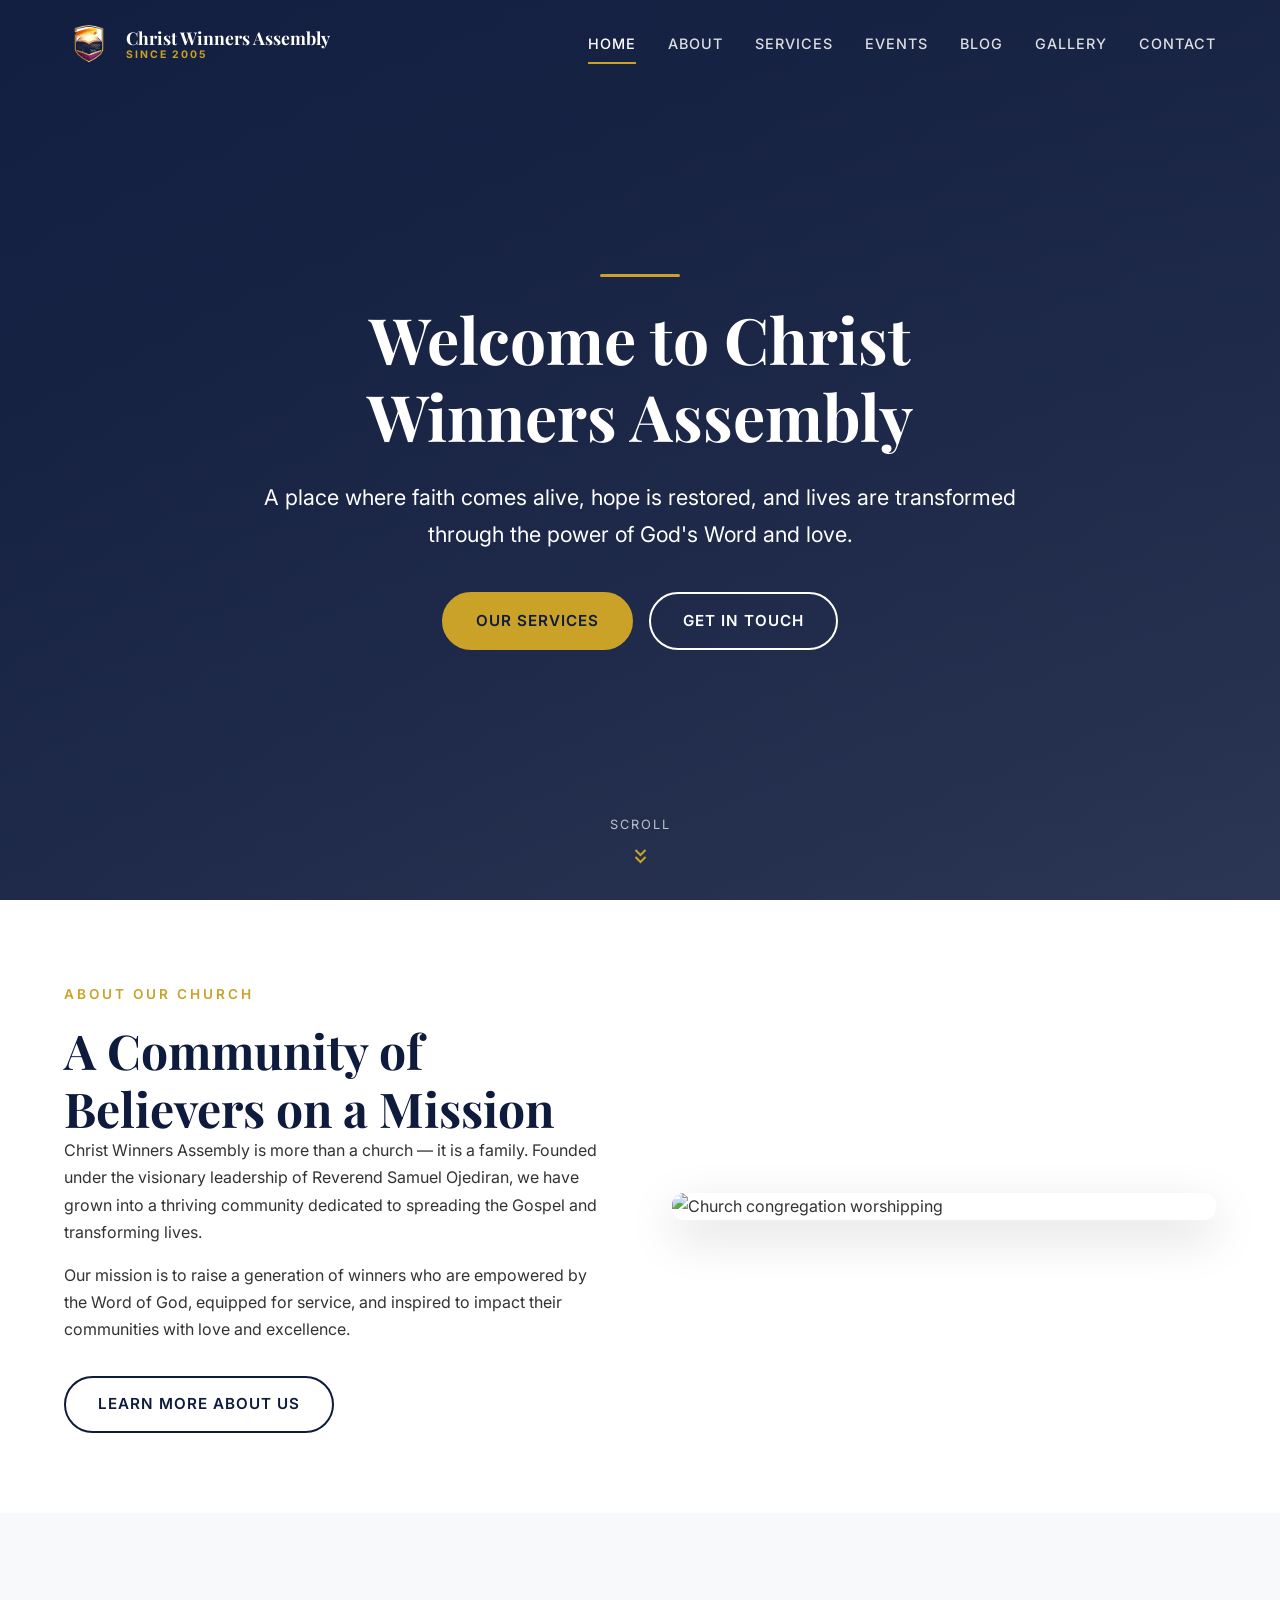
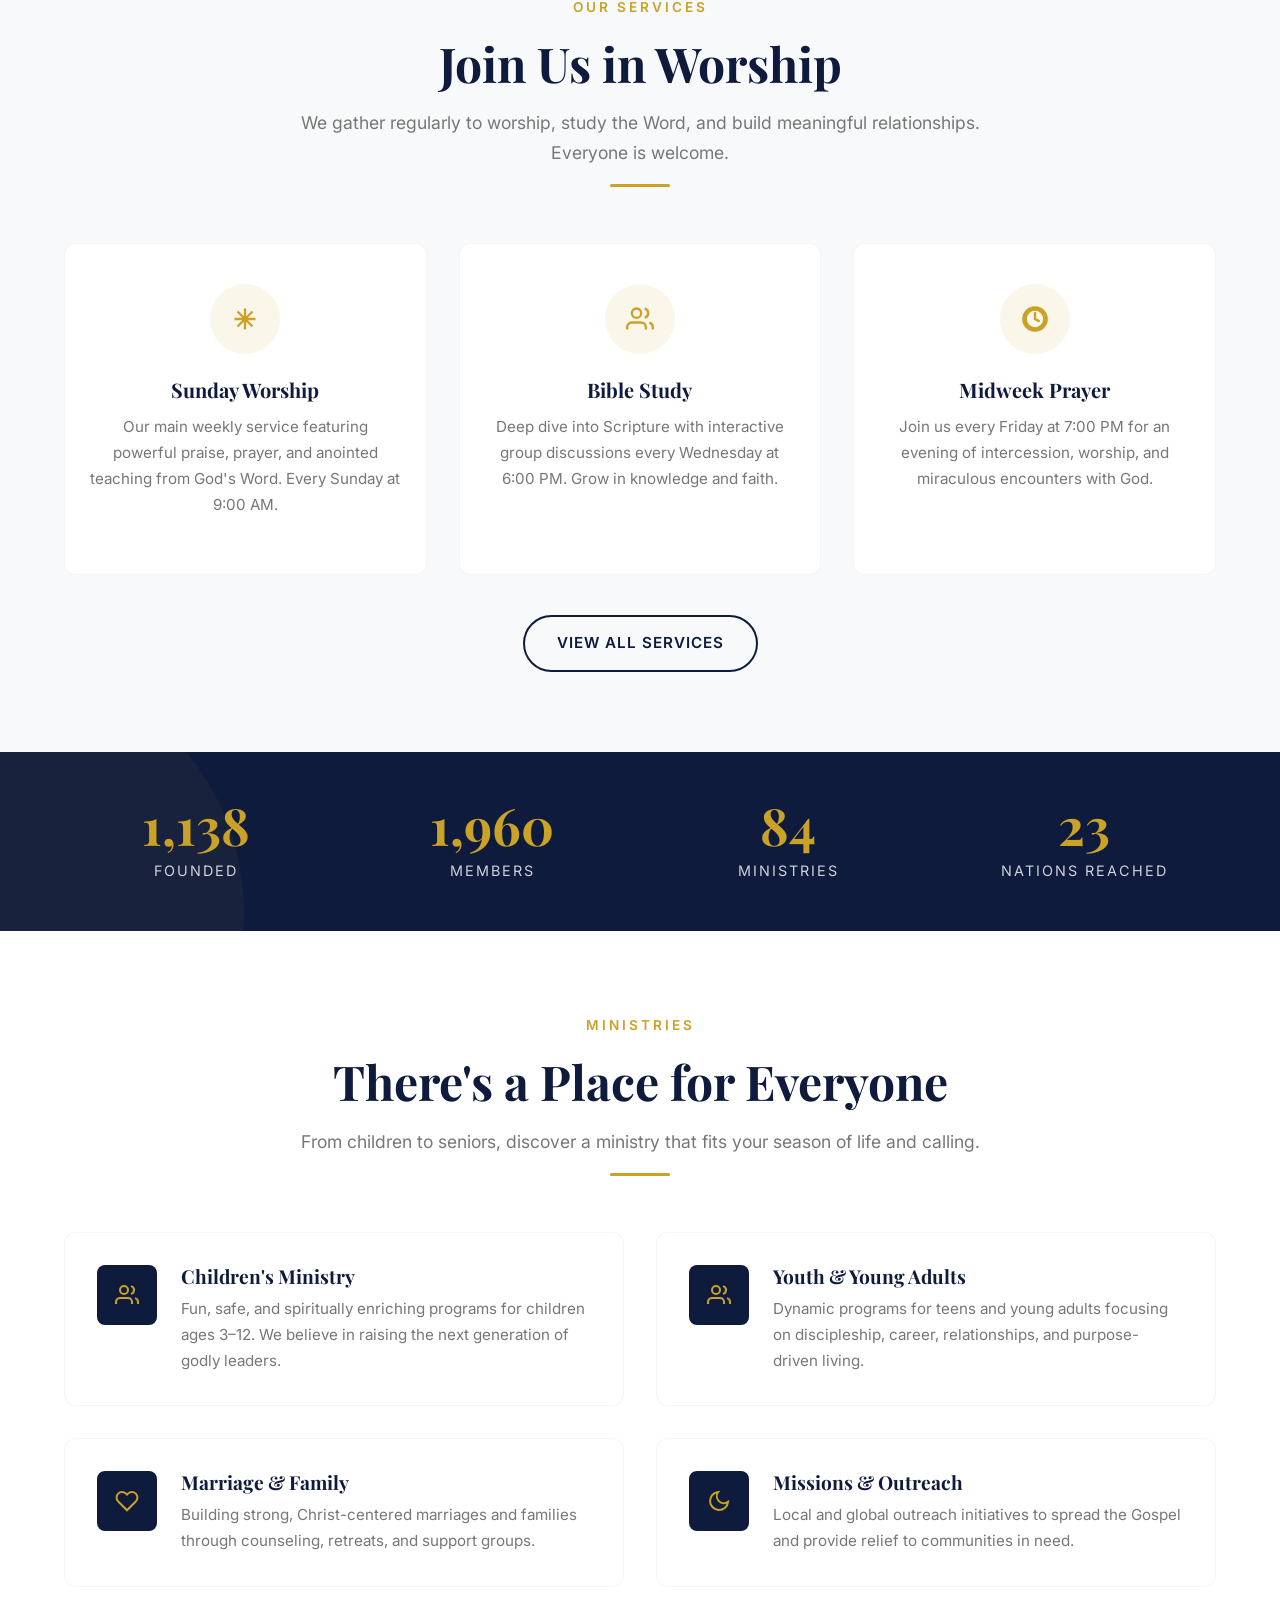
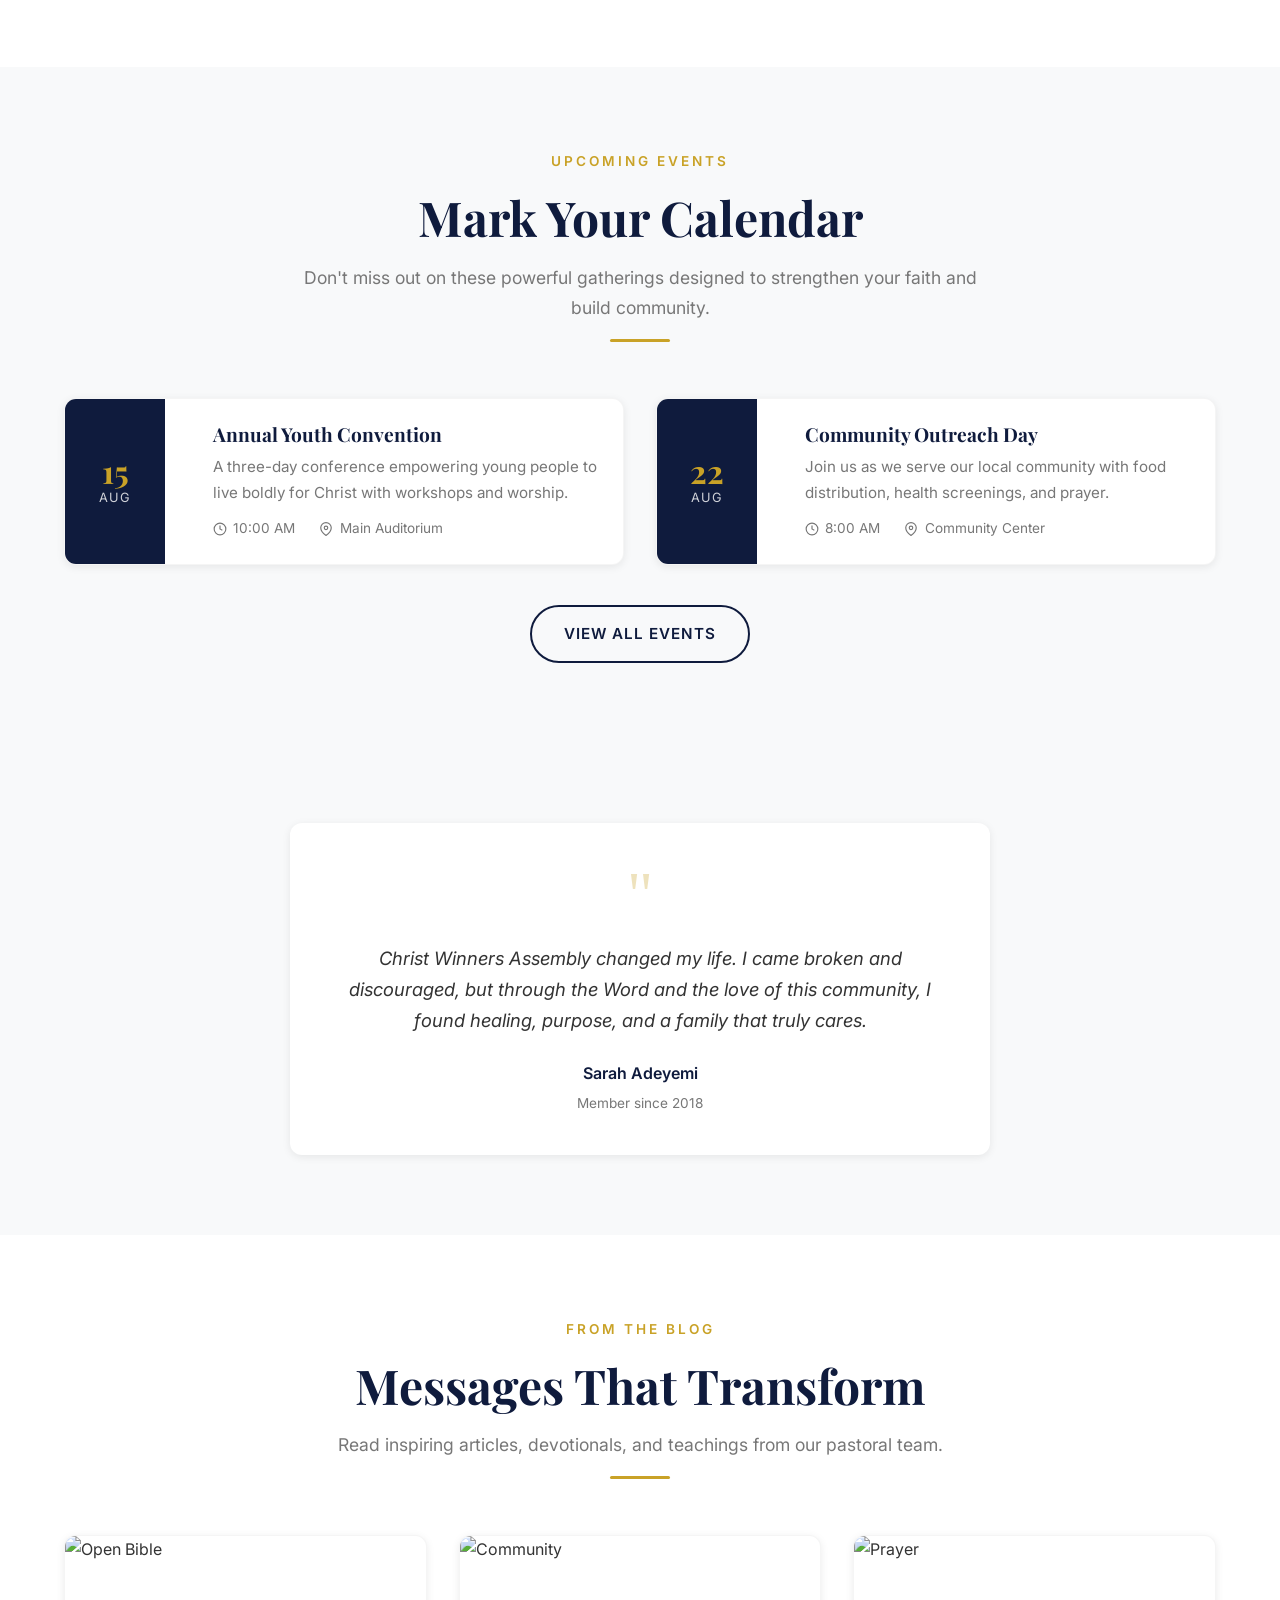
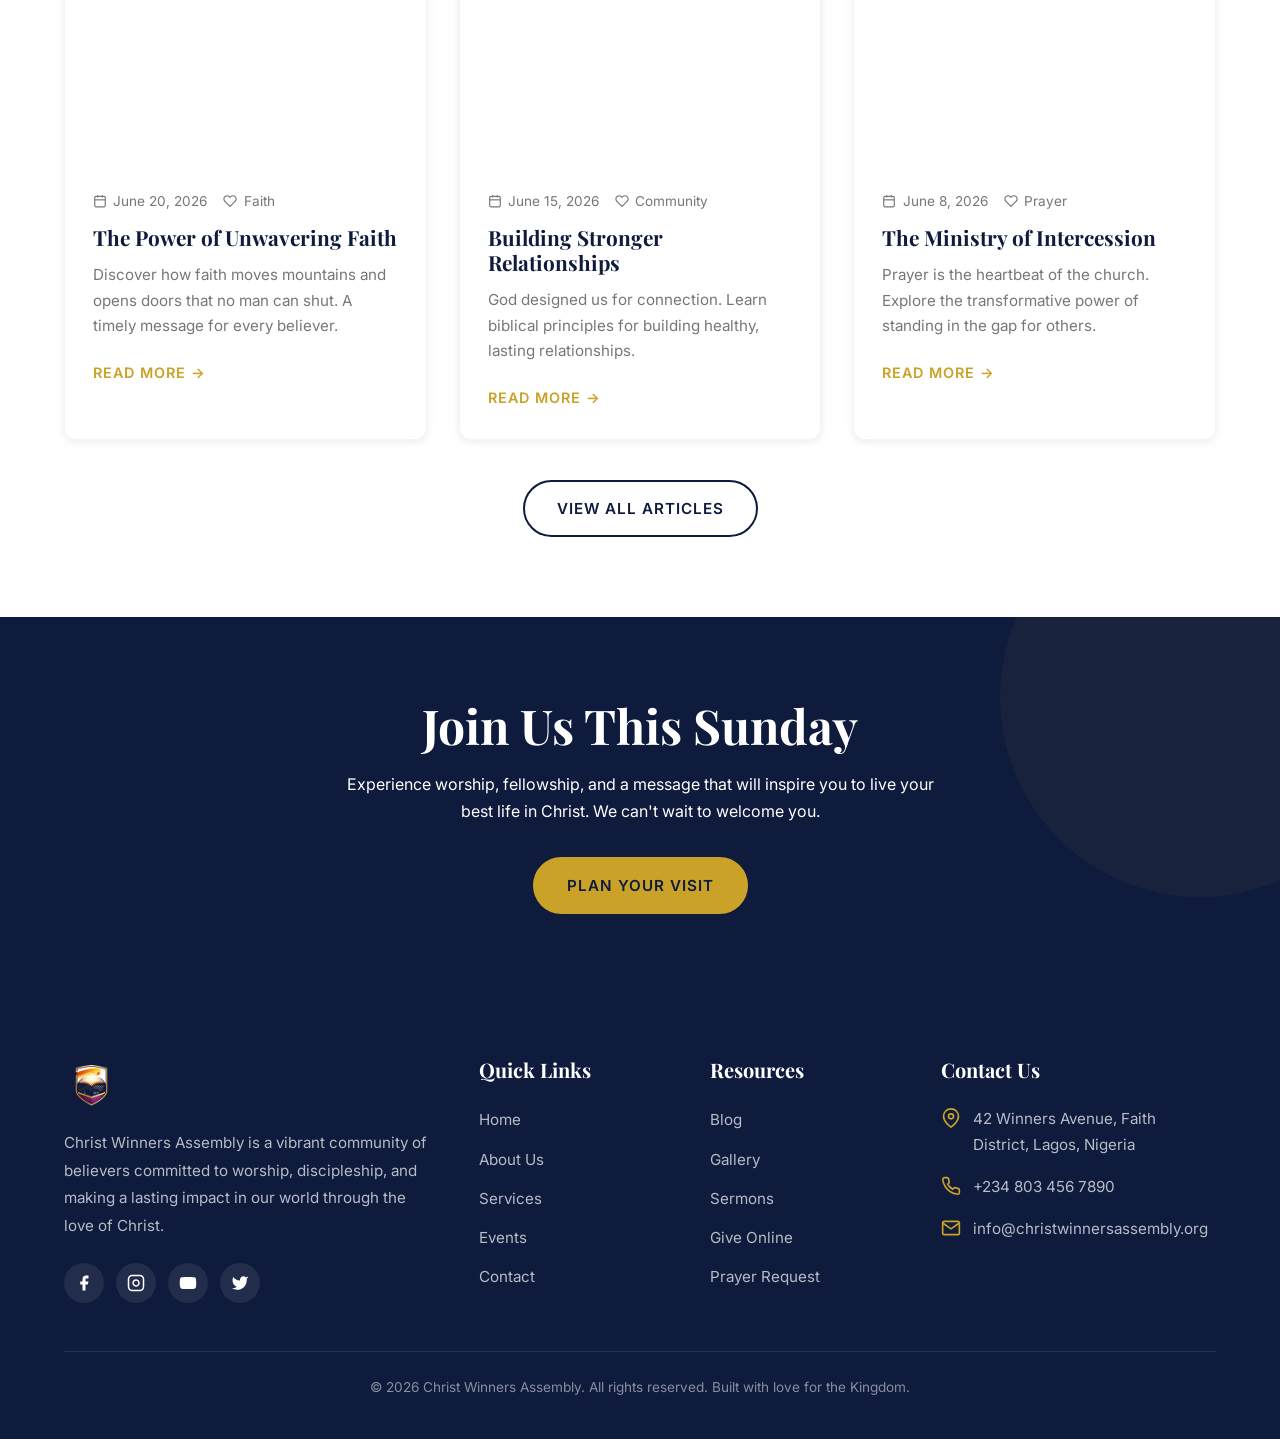
==== index.html @ c92de5cf "first commit" ====
<!DOCTYPE html>
<html lang="en">
<head>
  <meta charset="UTF-8">
  <meta name="viewport" content="width=device-width, initial-scale=1.0">
  <title>Christ Winners Assembly | A Place of Worship, Love & Transformation</title>
  <meta name="description" content="Welcome to Christ Winners Assembly - A vibrant community of believers dedicated to worship, discipleship, and making a positive impact in our world.">
  <link rel="stylesheet" href="css/main.css">
  <link rel="icon" href="assets/assembly_logo.png" type="image/png">
</head>
<body>

  <!-- Header -->
  <header class="header">
    <div class="container header-inner">
      <a href="index.html" class="logo">
        <img src="assets/assembly_logo.png" alt="Christ Winners Assembly Logo">
        <div class="logo-text">Christ Winners Assembly <span>Since 2005</span></div>
      </a>
      <nav class="nav-desktop">
        <a href="index.html" class="active">Home</a>
        <a href="about.html">About</a>
        <a href="services.html">Services</a>
        <a href="events.html">Events</a>
        <a href="blog.html">Blog</a>
        <a href="gallery.html">Gallery</a>
        <a href="contact.html">Contact</a>
      </nav>
      <div class="mobile-toggle">
        <span></span><span></span><span></span>
      </div>
    </div>
  </header>
  <div class="nav-overlay"></div>
  <nav class="mobile-nav">
    <a href="index.html" class="active">Home</a>
    <a href="about.html">About</a>
    <a href="services.html">Services</a>
    <a href="events.html">Events</a>
    <a href="blog.html">Blog</a>
    <a href="gallery.html">Gallery</a>
    <a href="contact.html">Contact</a>
  </nav>

  <!-- Hero -->
  <section class="hero">
    <div class="hero-bg"></div>
    <div class="hero-overlay"></div>
    <div class="hero-content">
      <div class="hero-divider"></div>
      <h1>Welcome to Christ Winners Assembly</h1>
      <p>A place where faith comes alive, hope is restored, and lives are transformed through the power of God's Word and love.</p>
      <div class="hero-buttons">
        <a href="services.html" class="btn btn-primary">Our Services</a>
        <a href="contact.html" class="btn btn-outline">Get In Touch</a>
      </div>
    </div>
    <div class="scroll-indicator">
      <span>Scroll</span>
      <svg viewBox="0 0 24 24" fill="none" stroke="currentColor" stroke-width="2"><path d="M7 13l5 5 5-5M7 6l5 5 5-5"/></svg>
    </div>
  </section>

  <!-- Welcome -->
  <section class="section">
    <div class="container">
      <div class="grid-2" style="align-items: center; gap: 4rem;">
        <div class="reveal-left">
          <span class="section-label">About Our Church</span>
          <h2>A Community of Believers on a Mission</h2>
          <p>Christ Winners Assembly is more than a church — it is a family. Founded under the visionary leadership of Reverend Samuel Ojediran, we have grown into a thriving community dedicated to spreading the Gospel and transforming lives.</p>
          <p>Our mission is to raise a generation of winners who are empowered by the Word of God, equipped for service, and inspired to impact their communities with love and excellence.</p>
          <a href="about.html" class="btn btn-outline-dark" style="margin-top: 1rem;">Learn More About Us</a>
        </div>
        <div class="reveal-right">
          <img src="https://images.unsplash.com/photo-1507692049950-f22d6a6f1399?ixlib=rb-4.0.3&auto=format&fit=crop&w=800&q=80" alt="Church congregation worshipping" style="border-radius: var(--radius); box-shadow: var(--shadow-lg);">
        </div>
      </div>
    </div>
  </section>

  <!-- Services Overview -->
  <section class="section" style="background: var(--off-white);">
    <div class="container">
      <div class="section-header reveal">
        <span class="section-label">Our Services</span>
        <h2>Join Us in Worship</h2>
        <p>We gather regularly to worship, study the Word, and build meaningful relationships. Everyone is welcome.</p>
        <div class="section-divider"></div>
      </div>
      <div class="grid-3">
        <div class="feature-box reveal delay-1">
          <div class="feature-icon">
            <svg width="28" height="28" viewBox="0 0 24 24" fill="none" stroke="currentColor" stroke-width="2"><path d="M12 3v18M3 12h18M5.6 5.6l12.8 12.8M18.4 5.6L5.6 18.4"/></svg>
          </div>
          <h3>Sunday Worship</h3>
          <p>Our main weekly service featuring powerful praise, prayer, and anointed teaching from God's Word. Every Sunday at 9:00 AM.</p>
        </div>
        <div class="feature-box reveal delay-2">
          <div class="feature-icon">
            <svg width="28" height="28" viewBox="0 0 24 24" fill="none" stroke="currentColor" stroke-width="2"><path d="M17 21v-2a4 4 0 0 0-4-4H5a4 4 0 0 0-4 4v2"/><circle cx="9" cy="7" r="4"/><path d="M23 21v-2a4 4 0 0 0-3-3.87M16 3.13a4 4 0 0 1 0 7.75"/></svg>
          </div>
          <h3>Bible Study</h3>
          <p>Deep dive into Scripture with interactive group discussions every Wednesday at 6:00 PM. Grow in knowledge and faith.</p>
        </div>
        <div class="feature-box reveal delay-3">
          <div class="feature-icon">
            <svg width="28" height="28" viewBox="0 0 24 24" fill="none" stroke="currentColor" stroke-width="2"><path d="M12 2a10 10 0 1 0 10 10A10 10 0 0 0 12 2zm0 18a8 8 0 1 1 8-8 8 8 0 0 1-8 8z"/><path d="M12 6v6l4 2"/></svg>
          </div>
          <h3>Midweek Prayer</h3>
          <p>Join us every Friday at 7:00 PM for an evening of intercession, worship, and miraculous encounters with God.</p>
        </div>
      </div>
      <div style="text-align: center; margin-top: 2.5rem;">
        <a href="services.html" class="btn btn-outline-dark">View All Services</a>
      </div>
    </div>
  </section>

  <!-- Stats -->
  <section class="stats-bar">
    <div class="container">
      <div class="grid-4">
        <div class="stat-item reveal">
          <div class="stat-number" data-counter="2005">0</div>
          <div class="stat-label">Founded</div>
        </div>
        <div class="stat-item reveal delay-1">
          <div class="stat-number" data-counter="3500">0</div>
          <div class="stat-label">Members</div>
        </div>
        <div class="stat-item reveal delay-2">
          <div class="stat-number" data-counter="150">0</div>
          <div class="stat-label">Ministries</div>
        </div>
        <div class="stat-item reveal delay-3">
          <div class="stat-number" data-counter="42">0</div>
          <div class="stat-label">Nations Reached</div>
        </div>
      </div>
    </div>
  </section>

  <!-- Ministries -->
  <section class="section">
    <div class="container">
      <div class="section-header reveal">
        <span class="section-label">Ministries</span>
        <h2>There's a Place for Everyone</h2>
        <p>From children to seniors, discover a ministry that fits your season of life and calling.</p>
        <div class="section-divider"></div>
      </div>
      <div class="grid-2">
        <div class="ministry-card reveal delay-1">
          <div class="ministry-icon">
            <svg width="24" height="24" viewBox="0 0 24 24" fill="none" stroke="currentColor" stroke-width="2"><path d="M17 21v-2a4 4 0 0 0-4-4H5a4 4 0 0 0-4 4v2"/><circle cx="9" cy="7" r="4"/><path d="M23 21v-2a4 4 0 0 0-3-3.87M16 3.13a4 4 0 0 1 0 7.75"/></svg>
          </div>
          <div class="ministry-content">
            <h3>Children's Ministry</h3>
            <p>Fun, safe, and spiritually enriching programs for children ages 3–12. We believe in raising the next generation of godly leaders.</p>
          </div>
        </div>
        <div class="ministry-card reveal delay-2">
          <div class="ministry-icon">
            <svg width="24" height="24" viewBox="0 0 24 24" fill="none" stroke="currentColor" stroke-width="2"><path d="M17 21v-2a4 4 0 0 0-4-4H5a4 4 0 0 0-4 4v2"/><circle cx="9" cy="7" r="4"/><path d="M23 21v-2a4 4 0 0 0-3-3.87M16 3.13a4 4 0 0 1 0 7.75"/></svg>
          </div>
          <div class="ministry-content">
            <h3>Youth & Young Adults</h3>
            <p>Dynamic programs for teens and young adults focusing on discipleship, career, relationships, and purpose-driven living.</p>
          </div>
        </div>
        <div class="ministry-card reveal delay-3">
          <div class="ministry-icon">
            <svg width="24" height="24" viewBox="0 0 24 24" fill="none" stroke="currentColor" stroke-width="2"><path d="M20.84 4.61a5.5 5.5 0 0 0-7.78 0L12 5.67l-1.06-1.06a5.5 5.5 0 0 0-7.78 7.78l1.06 1.06L12 21.23l7.78-7.78 1.06-1.06a5.5 5.5 0 0 0 0-7.78z"/></svg>
          </div>
          <div class="ministry-content">
            <h3>Marriage & Family</h3>
            <p>Building strong, Christ-centered marriages and families through counseling, retreats, and support groups.</p>
          </div>
        </div>
        <div class="ministry-card reveal delay-4">
          <div class="ministry-icon">
            <svg width="24" height="24" viewBox="0 0 24 24" fill="none" stroke="currentColor" stroke-width="2"><path d="M21 12.79A9 9 0 1 1 11.21 3 7 7 0 0 0 21 12.79z"/></svg>
          </div>
          <div class="ministry-content">
            <h3>Missions & Outreach</h3>
            <p>Local and global outreach initiatives to spread the Gospel and provide relief to communities in need.</p>
          </div>
        </div>
      </div>
    </div>
  </section>

  <!-- Upcoming Events Preview -->
  <section class="section" style="background: var(--off-white);">
    <div class="container">
      <div class="section-header reveal">
        <span class="section-label">Upcoming Events</span>
        <h2>Mark Your Calendar</h2>
        <p>Don't miss out on these powerful gatherings designed to strengthen your faith and build community.</p>
        <div class="section-divider"></div>
      </div>
      <div class="grid-2">
        <div class="event-card reveal delay-1">
          <div class="event-date"><span class="day">15</span><span class="month">Aug</span></div>
          <div class="event-info">
            <h3>Annual Youth Convention</h3>
            <p>A three-day conference empowering young people to live boldly for Christ with workshops and worship.</p>
            <div class="event-meta">
              <span><svg width="14" height="14" viewBox="0 0 24 24" fill="none" stroke="currentColor" stroke-width="2"><circle cx="12" cy="12" r="10"/><path d="M12 6v6l4 2"/></svg> 10:00 AM</span>
              <span><svg width="14" height="14" viewBox="0 0 24 24" fill="none" stroke="currentColor" stroke-width="2"><path d="M21 10c0 7-9 13-9 13s-9-6-9-13a9 9 0 0 1 18 0z"/><circle cx="12" cy="10" r="3"/></svg> Main Auditorium</span>
            </div>
          </div>
        </div>
        <div class="event-card reveal delay-2">
          <div class="event-date"><span class="day">22</span><span class="month">Aug</span></div>
          <div class="event-info">
            <h3>Community Outreach Day</h3>
            <p>Join us as we serve our local community with food distribution, health screenings, and prayer.</p>
            <div class="event-meta">
              <span><svg width="14" height="14" viewBox="0 0 24 24" fill="none" stroke="currentColor" stroke-width="2"><circle cx="12" cy="12" r="10"/><path d="M12 6v6l4 2"/></svg> 8:00 AM</span>
              <span><svg width="14" height="14" viewBox="0 0 24 24" fill="none" stroke="currentColor" stroke-width="2"><path d="M21 10c0 7-9 13-9 13s-9-6-9-13a9 9 0 0 1 18 0z"/><circle cx="12" cy="10" r="3"/></svg> Community Center</span>
            </div>
          </div>
        </div>
      </div>
      <div style="text-align: center; margin-top: 2.5rem;">
        <a href="events.html" class="btn btn-outline-dark">View All Events</a>
      </div>
    </div>
  </section>

  <!-- Testimonial -->
  <section class="testimonial">
    <div class="container">
      <div class="testimonial-card reveal-scale">
        <div class="quote-icon">"</div>
        <p class="testimonial-text">Christ Winners Assembly changed my life. I came broken and discouraged, but through the Word and the love of this community, I found healing, purpose, and a family that truly cares.</p>
        <div class="testimonial-author">Sarah Adeyemi</div>
        <div class="testimonial-role">Member since 2018</div>
      </div>
    </div>
  </section>

  <!-- Blog Preview -->
  <section class="section">
    <div class="container">
      <div class="section-header reveal">
        <span class="section-label">From The Blog</span>
        <h2>Messages That Transform</h2>
        <p>Read inspiring articles, devotionals, and teachings from our pastoral team.</p>
        <div class="section-divider"></div>
      </div>
      <div class="grid-3">
        <article class="card reveal delay-1">
          <div class="card-img">
            <img src="https://images.unsplash.com/photo-1504052434569-70ad5836ab65?ixlib=rb-4.0.3&auto=format&fit=crop&w=600&q=80" alt="Open Bible">
          </div>
          <div class="card-body">
            <div class="blog-meta">
              <span><svg viewBox="0 0 24 24" fill="none" stroke="currentColor" stroke-width="2" width="14" height="14"><rect x="3" y="4" width="18" height="18" rx="2" ry="2"/><line x1="16" y1="2" x2="16" y2="6"/><line x1="8" y1="2" x2="8" y2="6"/><line x1="3" y1="10" x2="21" y2="10"/></svg> June 20, 2026</span>
              <span><svg viewBox="0 0 24 24" fill="none" stroke="currentColor" stroke-width="2" width="14" height="14"><path d="M20.84 4.61a5.5 5.5 0 0 0-7.78 0L12 5.67l-1.06-1.06a5.5 5.5 0 0 0-7.78 7.78l1.06 1.06L12 21.23l7.78-7.78 1.06-1.06a5.5 5.5 0 0 0 0-7.78z"/></svg> Faith</span>
            </div>
            <h3>The Power of Unwavering Faith</h3>
            <p>Discover how faith moves mountains and opens doors that no man can shut. A timely message for every believer.</p>
            <a href="blog.html" class="read-more">Read More →</a>
          </div>
        </article>
        <article class="card reveal delay-2">
          <div class="card-img">
            <img src="https://images.unsplash.com/photo-1529156069898-49953e39b3ac?ixlib=rb-4.0.3&auto=format&fit=crop&w=600&q=80" alt="Community">
          </div>
          <div class="card-body">
            <div class="blog-meta">
              <span><svg viewBox="0 0 24 24" fill="none" stroke="currentColor" stroke-width="2" width="14" height="14"><rect x="3" y="4" width="18" height="18" rx="2" ry="2"/><line x1="16" y1="2" x2="16" y2="6"/><line x1="8" y1="2" x2="8" y2="6"/><line x1="3" y1="10" x2="21" y2="10"/></svg> June 15, 2026</span>
              <span><svg viewBox="0 0 24 24" fill="none" stroke="currentColor" stroke-width="2" width="14" height="14"><path d="M20.84 4.61a5.5 5.5 0 0 0-7.78 0L12 5.67l-1.06-1.06a5.5 5.5 0 0 0-7.78 7.78l1.06 1.06L12 21.23l7.78-7.78 1.06-1.06a5.5 5.5 0 0 0 0-7.78z"/></svg> Community</span>
            </div>
            <h3>Building Stronger Relationships</h3>
            <p>God designed us for connection. Learn biblical principles for building healthy, lasting relationships.</p>
            <a href="blog.html" class="read-more">Read More →</a>
          </div>
        </article>
        <article class="card reveal delay-3">
          <div class="card-img">
            <img src="https://images.unsplash.com/photo-1507692049950-f22d6a6f1399?ixlib=rb-4.0.3&auto=format&fit=crop&w=600&q=80" alt="Prayer">
          </div>
          <div class="card-body">
            <div class="blog-meta">
              <span><svg viewBox="0 0 24 24" fill="none" stroke="currentColor" stroke-width="2" width="14" height="14"><rect x="3" y="4" width="18" height="18" rx="2" ry="2"/><line x1="16" y1="2" x2="16" y2="6"/><line x1="8" y1="2" x2="8" y2="6"/><line x1="3" y1="10" x2="21" y2="10"/></svg> June 8, 2026</span>
              <span><svg viewBox="0 0 24 24" fill="none" stroke="currentColor" stroke-width="2" width="14" height="14"><path d="M20.84 4.61a5.5 5.5 0 0 0-7.78 0L12 5.67l-1.06-1.06a5.5 5.5 0 0 0-7.78 7.78l1.06 1.06L12 21.23l7.78-7.78 1.06-1.06a5.5 5.5 0 0 0 0-7.78z"/></svg> Prayer</span>
            </div>
            <h3>The Ministry of Intercession</h3>
            <p>Prayer is the heartbeat of the church. Explore the transformative power of standing in the gap for others.</p>
            <a href="blog.html" class="read-more">Read More →</a>
          </div>
        </article>
      </div>
      <div style="text-align: center; margin-top: 2.5rem;">
        <a href="blog.html" class="btn btn-outline-dark">View All Articles</a>
      </div>
    </div>
  </section>

  <!-- CTA -->
  <section class="cta-section">
    <div class="container">
      <h2 class="reveal">Join Us This Sunday</h2>
      <p class="reveal delay-1">Experience worship, fellowship, and a message that will inspire you to live your best life in Christ. We can't wait to welcome you.</p>
      <a href="contact.html" class="btn btn-primary reveal delay-2">Plan Your Visit</a>
    </div>
  </section>

  <!-- Footer -->
  <footer class="footer">
    <div class="container">
      <div class="footer-grid">
        <div class="footer-brand">
          <img src="assets/assembly_logo.png" alt="Christ Winners Assembly Logo">
          <p>Christ Winners Assembly is a vibrant community of believers committed to worship, discipleship, and making a lasting impact in our world through the love of Christ.</p>
          <div class="social-links">
            <a href="#" aria-label="Facebook"><svg width="18" height="18" viewBox="0 0 24 24" fill="currentColor"><path d="M18 2h-3a5 5 0 0 0-5 5v3H7v4h3v8h4v-8h3l1-4h-4V7a1 1 0 0 1 1-1h3z"/></svg></a>
            <a href="#" aria-label="Instagram"><svg width="18" height="18" viewBox="0 0 24 24" fill="none" stroke="currentColor" stroke-width="2"><rect x="2" y="2" width="20" height="20" rx="5" ry="5"/><path d="M16 11.37A4 4 0 1 1 12.63 8 4 4 0 0 1 16 11.37z"/><line x1="17.5" y1="6.5" x2="17.51" y2="6.5"/></svg></a>
            <a href="#" aria-label="YouTube"><svg width="18" height="18" viewBox="0 0 24 24" fill="currentColor"><path d="M22.54 6.42a2.78 2.78 0 0 0-1.94-2C18.88 4 12 4 12 4s-6.88 0-8.6.46a2.78 2.78 0 0 0-1.94 2A29 29 0 0 0 1 11.75a29 29 0 0 0 .46 5.33A2.78 2.78 0 0 0 3.4 19.53C5.12 20 12 20 12 20s6.88 0 8.6-.46a2.78 2.78 0 0 0 1.94-2 29 29 0 0 0 .46-5.33 29 29 0 0 0-.46-5.33z"/><polygon points="9.75 15.02 15.5 11.75 9.75 8.48 9.75 15.02"/></svg></a>
            <a href="#" aria-label="Twitter"><svg width="18" height="18" viewBox="0 0 24 24" fill="currentColor"><path d="M23 3a10.9 10.9 0 0 1-3.14 1.53 4.48 4.48 0 0 0-7.86 3v1A10.66 10.66 0 0 1 3 4s-4 9 5 13a11.64 11.64 0 0 1-7 2c9 5 20 0 20-11.5a4.5 4.5 0 0 0-.08-.83A7.72 7.72 0 0 0 23 3z"/></svg></a>
          </div>
        </div>
        <div>
          <h4 class="footer-title">Quick Links</h4>
          <ul class="footer-links">
            <li><a href="index.html">Home</a></li>
            <li><a href="about.html">About Us</a></li>
            <li><a href="services.html">Services</a></li>
            <li><a href="events.html">Events</a></li>
            <li><a href="contact.html">Contact</a></li>
          </ul>
        </div>
        <div>
          <h4 class="footer-title">Resources</h4>
          <ul class="footer-links">
            <li><a href="blog.html">Blog</a></li>
            <li><a href="gallery.html">Gallery</a></li>
            <li><a href="#">Sermons</a></li>
            <li><a href="#">Give Online</a></li>
            <li><a href="#">Prayer Request</a></li>
          </ul>
        </div>
        <div class="footer-contact">
          <h4 class="footer-title">Contact Us</h4>
          <p><svg viewBox="0 0 24 24" fill="none" stroke="currentColor" stroke-width="2"><path d="M21 10c0 7-9 13-9 13s-9-6-9-13a9 9 0 0 1 18 0z"/><circle cx="12" cy="10" r="3"/></svg> 42 Winners Avenue, Faith District, Lagos, Nigeria</p>
          <p><svg viewBox="0 0 24 24" fill="none" stroke="currentColor" stroke-width="2"><path d="M22 16.92v3a2 2 0 0 1-2.18 2 19.79 19.79 0 0 1-8.63-3.07 19.5 19.5 0 0 1-6-6 19.79 19.79 0 0 1-3.07-8.67A2 2 0 0 1 4.11 2h3a2 2 0 0 1 2 1.72 12.84 12.84 0 0 0 .7 2.81 2 2 0 0 1-.45 2.11L8.09 9.91a16 16 0 0 0 6 6l1.27-1.27a2 2 0 0 1 2.11-.45 12.84 12.84 0 0 0 2.81.7A2 2 0 0 1 22 16.92z"/></svg> +234 803 456 7890</p>
          <p><svg viewBox="0 0 24 24" fill="none" stroke="currentColor" stroke-width="2"><path d="M4 4h16c1.1 0 2 .9 2 2v12c0 1.1-.9 2-2 2H4c-1.1 0-2-.9-2-2V6c0-1.1.9-2 2-2z"/><polyline points="22,6 12,13 2,6"/></svg> info@christwinnersassembly.org</p>
        </div>
      </div>
      <div class="footer-bottom">
        <p>© 2026 Christ Winners Assembly. All rights reserved. Built with love for the Kingdom.</p>
      </div>
    </div>
  </footer>

  <script src="js/main.js"></script>
</body>
</html>
---- css/main.css ----
/* CHRIST WINNERS ASSEMBLY - Main Styles */
@import url('https://fonts.googleapis.com/css2?family=Inter:wght@300;400;500;600;700&family=Playfair+Display:wght@400;500;600;700&display=swap');

:root {
  --primary: #0f1b3d;
  --primary-light: #1e2d5a;
  --accent: #c9a227;
  --accent-light: #e0c158;
  --white: #ffffff;
  --off-white: #f8f9fa;
  --gray: #6c757d;
  --dark: #111111;
  --text: #333333;
  --light-text: #777777;
  --transition: all 0.4s cubic-bezier(0.25, 0.46, 0.45, 0.94);
  --shadow-sm: 0 2px 8px rgba(0,0,0,0.08);
  --shadow-md: 0 8px 24px rgba(0,0,0,0.12);
  --shadow-lg: 0 16px 48px rgba(0,0,0,0.15);
  --radius: 12px;
  --radius-sm: 8px;
  --max-width: 1200px;
}

*, *::before, *::after { margin: 0; padding: 0; box-sizing: border-box; }
html { scroll-behavior: smooth; font-size: 16px; }
body { font-family: 'Inter', sans-serif; color: var(--text); line-height: 1.7; background: var(--white); overflow-x: hidden; }
img { max-width: 100%; height: auto; display: block; }
a { text-decoration: none; color: inherit; transition: var(--transition); }
ul { list-style: none; }

h1, h2, h3, h4, h5, h6 { font-family: 'Playfair Display', serif; font-weight: 700; line-height: 1.2; color: var(--primary); }
h1 { font-size: clamp(2.5rem, 5vw, 4rem); }
h2 { font-size: clamp(2rem, 4vw, 3rem); }
h3 { font-size: clamp(1.3rem, 2.5vw, 1.8rem); }
p { margin-bottom: 1rem; }

.section-label { display: inline-block; font-size: 0.85rem; text-transform: uppercase; letter-spacing: 3px; color: var(--accent); font-weight: 600; margin-bottom: 1rem; }
.container { max-width: var(--max-width); margin: 0 auto; padding: 0 1.5rem; }

.btn { display: inline-flex; align-items: center; gap: 0.5rem; padding: 0.85rem 2rem; border-radius: 50px; font-weight: 600; font-size: 0.95rem; text-transform: uppercase; letter-spacing: 1px; border: 2px solid transparent; cursor: pointer; transition: var(--transition); }
.btn-primary { background: var(--accent); color: var(--primary); border-color: var(--accent); }
.btn-primary:hover { background: var(--primary); color: var(--accent); border-color: var(--primary); transform: translateY(-2px); box-shadow: var(--shadow-md); }
.btn-outline { background: transparent; color: var(--white); border-color: var(--white); }
.btn-outline:hover { background: var(--white); color: var(--primary); transform: translateY(-2px); }
.btn-outline-dark { background: transparent; color: var(--primary); border-color: var(--primary); }
.btn-outline-dark:hover { background: var(--primary); color: var(--white); transform: translateY(-2px); }

/* Header */
.header { position: fixed; top: 0; left: 0; width: 100%; z-index: 1000; transition: var(--transition); padding: 1.2rem 0; }
.header.scrolled { background: rgba(15, 27, 61, 0.95); backdrop-filter: blur(12px); padding: 0.7rem 0; box-shadow: var(--shadow-sm); }
.header-inner { display: flex; align-items: center; justify-content: space-between; }
.logo { display: flex; align-items: center; gap: 0.75rem; }
.logo img { height: 50px; width: auto; transition: var(--transition); }
.header.scrolled .logo img { height: 42px; }
.logo-text { font-family: 'Playfair Display', serif; font-size: 1.1rem; font-weight: 700; color: var(--white); line-height: 1.2; }
.logo-text span { display: block; font-size: 0.65rem; text-transform: uppercase; letter-spacing: 2px; font-family: 'Inter', sans-serif; color: var(--accent); }

.nav-desktop { display: flex; gap: 2rem; align-items: center; }
.nav-desktop a { color: rgba(255,255,255,0.85); font-size: 0.9rem; font-weight: 500; text-transform: uppercase; letter-spacing: 1px; position: relative; padding: 0.5rem 0; }
.nav-desktop a::after { content: ''; position: absolute; bottom: 0; left: 0; width: 0; height: 2px; background: var(--accent); transition: var(--transition); }
.nav-desktop a:hover, .nav-desktop a.active { color: var(--white); }
.nav-desktop a:hover::after, .nav-desktop a.active::after { width: 100%; }

.mobile-toggle { display: none; flex-direction: column; gap: 5px; cursor: pointer; padding: 5px; z-index: 1001; }
.mobile-toggle span { display: block; width: 28px; height: 2px; background: var(--white); transition: var(--transition); }
.mobile-toggle.active span:nth-child(1) { transform: rotate(45deg) translate(5px, 5px); }
.mobile-toggle.active span:nth-child(2) { opacity: 0; }
.mobile-toggle.active span:nth-child(3) { transform: rotate(-45deg) translate(5px, -5px); }

.mobile-nav { position: fixed; top: 0; right: -100%; width: 80%; max-width: 320px; height: 100vh; background: var(--primary); z-index: 999; padding: 6rem 2rem 2rem; transition: var(--transition); display: flex; flex-direction: column; gap: 1.5rem; }
.mobile-nav.open { right: 0; }
.mobile-nav a { color: rgba(255,255,255,0.9); font-size: 1.1rem; font-weight: 500; padding: 0.75rem 0; border-bottom: 1px solid rgba(255,255,255,0.1); }
.mobile-nav a:hover, .mobile-nav a.active { color: var(--accent); }

.nav-overlay { position: fixed; inset: 0; background: rgba(0,0,0,0.5); z-index: 998; opacity: 0; visibility: hidden; transition: var(--transition); }
.nav-overlay.active { opacity: 1; visibility: visible; }

/* Hero */
.hero { position: relative; min-height: 100vh; display: flex; align-items: center; justify-content: center; text-align: center; color: var(--white); overflow: hidden; }
.hero-bg { position: absolute; inset: 0; background: linear-gradient(rgba(15, 27, 61, 0.85), rgba(15, 27, 61, 0.7)), url('https://images.unsplash.com/photo-1519834785169-98be25ec3f84?ixlib=rb-4.0.3&auto=format&fit=crop&w=1920&q=80'); background-size: cover; background-position: center; z-index: -2; animation: heroZoom 20s ease-in-out infinite alternate; }
@keyframes heroZoom { from { transform: scale(1); } to { transform: scale(1.08); } }
.hero-overlay { position: absolute; inset: 0; background: linear-gradient(135deg, rgba(15,27,61,0.9) 0%, rgba(15,27,61,0.6) 100%); z-index: -1; }
.hero-content { position: relative; z-index: 1; max-width: 800px; padding: 0 1.5rem; }
.hero-content h1 { color: var(--white); margin-bottom: 1.5rem; opacity: 0; transform: translateY(30px); animation: fadeInUp 1s ease forwards 0.3s; }
.hero-content p { font-size: clamp(1.1rem, 2vw, 1.35rem); margin-bottom: 2.5rem; opacity: 0.9; opacity: 0; transform: translateY(30px); animation: fadeInUp 1s ease forwards 0.6s; }
.hero-buttons { display: flex; gap: 1rem; justify-content: center; flex-wrap: wrap; opacity: 0; transform: translateY(30px); animation: fadeInUp 1s ease forwards 0.9s; }
.hero-divider { width: 80px; height: 3px; background: var(--accent); margin: 1.5rem auto; border-radius: 2px; opacity: 0; animation: fadeIn 1s ease forwards 0.5s; }
.scroll-indicator { position: absolute; bottom: 2rem; left: 50%; transform: translateX(-50%); display: flex; flex-direction: column; align-items: center; gap: 0.5rem; color: rgba(255,255,255,0.7); font-size: 0.8rem; text-transform: uppercase; letter-spacing: 2px; animation: bounce 2s ease infinite; }
.scroll-indicator svg { width: 24px; height: 24px; stroke: var(--accent); }
@keyframes bounce { 0%, 20%, 50%, 80%, 100% { transform: translateX(-50%) translateY(0); } 40% { transform: translateX(-50%) translateY(-10px); } 60% { transform: translateX(-50%) translateY(-5px); } }

/* Section Base */
.section { padding: 5rem 0; position: relative; }
.section-header { text-align: center; max-width: 700px; margin: 0 auto 3.5rem; }
.section-header h2 { margin-bottom: 1rem; }
.section-header p { color: var(--light-text); font-size: 1.1rem; }
.section-divider { width: 60px; height: 3px; background: var(--accent); margin: 1rem auto 0; border-radius: 2px; }

/* Card */
.card { background: var(--white); border-radius: var(--radius); overflow: hidden; box-shadow: var(--shadow-sm); transition: var(--transition); border: 1px solid rgba(0,0,0,0.04); }
.card:hover { transform: translateY(-6px); box-shadow: var(--shadow-lg); }
.card-img { position: relative; overflow: hidden; aspect-ratio: 16 / 10; }
.card-img img { width: 100%; height: 100%; object-fit: cover; transition: transform 0.6s ease; }
.card:hover .card-img img { transform: scale(1.08); }
.card-body { padding: 1.75rem; }
.card-body h3 { margin-bottom: 0.75rem; font-size: 1.3rem; }
.card-body p { color: var(--light-text); font-size: 0.95rem; margin-bottom: 1.25rem; }

/* Grids */
.grid-2 { display: grid; grid-template-columns: repeat(2, 1fr); gap: 2rem; }
.grid-3 { display: grid; grid-template-columns: repeat(3, 1fr); gap: 2rem; }
.grid-4 { display: grid; grid-template-columns: repeat(4, 1fr); gap: 2rem; }

/* Stats */
.stats-bar { background: var(--primary); color: var(--white); padding: 3rem 0; position: relative; overflow: hidden; }
.stats-bar::before { content: ''; position: absolute; top: -50%; left: -20%; width: 500px; height: 500px; background: rgba(201, 162, 39, 0.05); border-radius: 50%; }
.stat-item { text-align: center; position: relative; z-index: 1; }
.stat-number { font-family: 'Playfair Display', serif; font-size: clamp(2rem, 4vw, 3.5rem); font-weight: 700; color: var(--accent); line-height: 1; margin-bottom: 0.5rem; }
.stat-label { font-size: 0.9rem; text-transform: uppercase; letter-spacing: 2px; opacity: 0.8; }

/* Feature Box */
.feature-box { text-align: center; padding: 2.5rem 1.5rem; background: var(--white); border-radius: var(--radius); transition: var(--transition); border: 1px solid rgba(0,0,0,0.04); }
.feature-box:hover { transform: translateY(-8px); box-shadow: var(--shadow-md); border-color: rgba(201, 162, 39, 0.2); }
.feature-icon { width: 70px; height: 70px; border-radius: 50%; background: rgba(201, 162, 39, 0.1); color: var(--accent); display: flex; align-items: center; justify-content: center; margin: 0 auto 1.5rem; font-size: 1.5rem; transition: var(--transition); }
.feature-box:hover .feature-icon { background: var(--accent); color: var(--primary); transform: rotateY(360deg); }
.feature-box h3 { margin-bottom: 0.75rem; font-size: 1.25rem; }
.feature-box p { color: var(--light-text); font-size: 0.95rem; }

/* Testimonial */
.testimonial { background: var(--off-white); padding: 5rem 0; }
.testimonial-card { background: var(--white); padding: 2.5rem; border-radius: var(--radius); box-shadow: var(--shadow-sm); position: relative; max-width: 700px; margin: 0 auto; text-align: center; }
.quote-icon { font-size: 4rem; color: var(--accent); opacity: 0.3; line-height: 1; margin-bottom: 1rem; font-family: Georgia, serif; }
.testimonial-text { font-size: 1.15rem; font-style: italic; color: var(--text); margin-bottom: 1.5rem; }
.testimonial-author { font-weight: 600; color: var(--primary); margin-bottom: 0.25rem; }
.testimonial-role { font-size: 0.85rem; color: var(--light-text); }

/* CTA */
.cta-section { background: var(--primary); color: var(--white); padding: 5rem 0; text-align: center; position: relative; overflow: hidden; }
.cta-section::before { content: ''; position: absolute; top: 0; right: 0; width: 400px; height: 400px; background: rgba(201, 162, 39, 0.05); border-radius: 50%; transform: translate(30%, -30%); }
.cta-section h2 { color: var(--white); margin-bottom: 1rem; position: relative; }
.cta-section p { opacity: 0.85; margin-bottom: 2rem; max-width: 600px; margin-left: auto; margin-right: auto; position: relative; }

/* Footer */
.footer { background: var(--primary); color: rgba(255,255,255,0.7); padding: 4rem 0 0; }
.footer-grid { display: grid; grid-template-columns: 2fr 1fr 1fr 1.5fr; gap: 3rem; margin-bottom: 3rem; }
.footer-brand img { height: 55px; margin-bottom: 1rem; }
.footer-brand p { font-size: 0.95rem; line-height: 1.8; margin-bottom: 1.5rem; }
.footer-title { color: var(--white); font-family: 'Playfair Display', serif; font-size: 1.25rem; margin-bottom: 1.5rem; }
.footer-links li { margin-bottom: 0.75rem; }
.footer-links a { font-size: 0.95rem; transition: var(--transition); position: relative; padding-left: 0; }
.footer-links a::before { content: '›'; margin-right: 0.5rem; color: var(--accent); opacity: 0; transition: var(--transition); position: absolute; left: -12px; }
.footer-links a:hover { color: var(--accent); padding-left: 12px; }
.footer-links a:hover::before { opacity: 1; }
.footer-contact p { display: flex; align-items: flex-start; gap: 0.75rem; margin-bottom: 1rem; font-size: 0.95rem; }
.footer-contact svg { width: 20px; height: 20px; color: var(--accent); flex-shrink: 0; margin-top: 2px; }
.footer-bottom { border-top: 1px solid rgba(255,255,255,0.1); padding: 1.5rem 0; text-align: center; font-size: 0.85rem; color: rgba(255,255,255,0.5); }

.social-links { display: flex; gap: 0.75rem; margin-top: 1.5rem; }
.social-links a { width: 40px; height: 40px; border-radius: 50%; background: rgba(255,255,255,0.08); display: flex; align-items: center; justify-content: center; transition: var(--transition); color: var(--white); }
.social-links a:hover { background: var(--accent); color: var(--primary); transform: translateY(-3px); }

/* Animations */
@keyframes fadeInUp { from { opacity: 0; transform: translateY(30px); } to { opacity: 1; transform: translateY(0); } }
@keyframes fadeIn { from { opacity: 0; } to { opacity: 1; } }
@keyframes fadeInLeft { from { opacity: 0; transform: translateX(-30px); } to { opacity: 1; transform: translateX(0); } }
@keyframes fadeInRight { from { opacity: 0; transform: translateX(30px); } to { opacity: 1; transform: translateX(0); } }
@keyframes scaleIn { from { opacity: 0; transform: scale(0.9); } to { opacity: 1; transform: scale(1); } }

/* Reveal */
.reveal { opacity: 0; transform: translateY(40px); transition: all 0.8s cubic-bezier(0.25, 0.46, 0.45, 0.94); }
.reveal.revealed { opacity: 1; transform: translateY(0); }
.reveal-left { opacity: 0; transform: translateX(-40px); transition: all 0.8s cubic-bezier(0.25, 0.46, 0.45, 0.94); }
.reveal-left.revealed { opacity: 1; transform: translateX(0); }
.reveal-right { opacity: 0; transform: translateX(40px); transition: all 0.8s cubic-bezier(0.25, 0.46, 0.45, 0.94); }
.reveal-right.revealed { opacity: 1; transform: translateX(0); }
.reveal-scale { opacity: 0; transform: scale(0.92); transition: all 0.8s cubic-bezier(0.25, 0.46, 0.45, 0.94); }
.reveal-scale.revealed { opacity: 1; transform: scale(1); }
.delay-1 { transition-delay: 0.1s; }
.delay-2 { transition-delay: 0.2s; }
.delay-3 { transition-delay: 0.3s; }
.delay-4 { transition-delay: 0.4s; }
.delay-5 { transition-delay: 0.5s; }

/* Page Header */
.page-header { position: relative; min-height: 45vh; display: flex; align-items: center; justify-content: center; text-align: center; color: var(--white); margin-top: 0; padding-top: 80px; overflow: hidden; }
.page-header-bg { position: absolute; inset: 0; background-size: cover; background-position: center; z-index: -2; }
.page-header-overlay { position: absolute; inset: 0; background: linear-gradient(rgba(15,27,61,0.88), rgba(15,27,61,0.75)); z-index: -1; }
.page-header h1 { color: var(--white); margin-bottom: 0.5rem; }
.page-header p { font-size: 1.1rem; opacity: 0.85; }
.breadcrumb { display: flex; align-items: center; justify-content: center; gap: 0.5rem; margin-top: 1rem; font-size: 0.9rem; color: rgba(255,255,255,0.7); }
.breadcrumb a:hover { color: var(--accent); }
.breadcrumb .sep { color: var(--accent); }

/* Gallery */
.gallery-grid { display: grid; grid-template-columns: repeat(auto-fill, minmax(280px, 1fr)); gap: 1rem; }
.gallery-item { position: relative; overflow: hidden; border-radius: var(--radius-sm); cursor: pointer; aspect-ratio: 4 / 3; }
.gallery-item img { width: 100%; height: 100%; object-fit: cover; transition: transform 0.5s ease; }
.gallery-item:hover img { transform: scale(1.1); }
.gallery-overlay { position: absolute; inset: 0; background: rgba(15, 27, 61, 0.7); display: flex; align-items: center; justify-content: center; opacity: 0; transition: var(--transition); }
.gallery-item:hover .gallery-overlay { opacity: 1; }
.gallery-overlay svg { width: 40px; height: 40px; color: var(--accent); transform: scale(0.8); transition: var(--transition); }
.gallery-item:hover .gallery-overlay svg { transform: scale(1); }

/* Lightbox */
.lightbox { position: fixed; inset: 0; background: rgba(0,0,0,0.95); z-index: 2000; display: none; align-items: center; justify-content: center; padding: 2rem; opacity: 0; transition: opacity 0.3s ease; }
.lightbox.active { display: flex; opacity: 1; }
.lightbox img { max-width: 90%; max-height: 85vh; object-fit: contain; border-radius: var(--radius-sm); transform: scale(0.9); transition: transform 0.3s ease; }
.lightbox.active img { transform: scale(1); }
.lightbox-close { position: absolute; top: 2rem; right: 2rem; color: var(--white); font-size: 2rem; cursor: pointer; transition: var(--transition); width: 44px; height: 44px; display: flex; align-items: center; justify-content: center; border-radius: 50%; }
.lightbox-close:hover { background: rgba(255,255,255,0.1); color: var(--accent); }

/* Contact Form */
.contact-form { background: var(--white); padding: 2.5rem; border-radius: var(--radius); box-shadow: var(--shadow-md); }
.form-group { margin-bottom: 1.5rem; }
.form-group label { display: block; margin-bottom: 0.5rem; font-size: 0.9rem; font-weight: 500; color: var(--primary); }
.form-group input, .form-group textarea, .form-group select { width: 100%; padding: 0.85rem 1rem; border: 1px solid rgba(0,0,0,0.1); border-radius: var(--radius-sm); font-family: inherit; font-size: 1rem; color: var(--text); transition: var(--transition); background: var(--off-white); }
.form-group input:focus, .form-group textarea:focus, .form-group select:focus { outline: none; border-color: var(--accent); background: var(--white); box-shadow: 0 0 0 3px rgba(201, 162, 39, 0.15); }
.form-group textarea { min-height: 150px; resize: vertical; }

/* Info Card */
.info-card { display: flex; align-items: flex-start; gap: 1.25rem; padding: 1.5rem; background: var(--white); border-radius: var(--radius); box-shadow: var(--shadow-sm); margin-bottom: 1.5rem; transition: var(--transition); border: 1px solid rgba(0,0,0,0.04); }
.info-card:hover { transform: translateY(-4px); box-shadow: var(--shadow-md); border-color: rgba(201, 162, 39, 0.2); }
.info-card-icon { width: 50px; height: 50px; border-radius: 50%; background: rgba(201, 162, 39, 0.1); color: var(--accent); display: flex; align-items: center; justify-content: center; flex-shrink: 0; }
.info-card h4 { margin-bottom: 0.25rem; font-size: 1.1rem; }
.info-card p { color: var(--light-text); font-size: 0.95rem; margin: 0; }

/* Map */
.map-container { width: 100%; height: 400px; border-radius: var(--radius); overflow: hidden; background: var(--off-white); }
.map-container iframe, .map-container img { width: 100%; height: 100%; object-fit: cover; border: 0; }

/* Blog */
.blog-meta { display: flex; gap: 1rem; align-items: center; margin-bottom: 0.75rem; font-size: 0.85rem; color: var(--light-text); }
.blog-meta span { display: flex; align-items: center; gap: 0.4rem; }
.blog-meta svg { width: 14px; height: 14px; }
.read-more { color: var(--accent); font-weight: 600; font-size: 0.9rem; text-transform: uppercase; letter-spacing: 1px; display: inline-flex; align-items: center; gap: 0.4rem; }
.read-more:hover { color: var(--primary); gap: 0.7rem; }

/* Timeline */
.timeline { position: relative; padding-left: 2rem; }
.timeline::before { content: ''; position: absolute; left: 8px; top: 0; bottom: 0; width: 2px; background: rgba(201, 162, 39, 0.3); }
.timeline-item { position: relative; margin-bottom: 2.5rem; }
.timeline-dot { position: absolute; left: -2rem; top: 4px; width: 18px; height: 18px; border-radius: 50%; background: var(--accent); border: 3px solid var(--white); box-shadow: 0 0 0 3px rgba(201, 162, 39, 0.3); }
.timeline-content h4 { margin-bottom: 0.5rem; font-size: 1.15rem; }
.timeline-content p { color: var(--light-text); font-size: 0.95rem; margin: 0; }

/* Team / Leadership */
.team-card { text-align: center; }
.team-img { width: 160px; height: 160px; border-radius: 50%; overflow: hidden; margin: 0 auto 1.25rem; border: 4px solid var(--accent); box-shadow: var(--shadow-md); }
.team-img img { width: 100%; height: 100%; object-fit: cover; }
.team-card h4 { margin-bottom: 0.25rem; font-size: 1.2rem; }
.team-card p { color: var(--accent); font-size: 0.9rem; font-weight: 600; text-transform: uppercase; letter-spacing: 1px; margin: 0; }

/* Ministries / Service Cards */
.ministry-card { display: flex; gap: 1.5rem; padding: 2rem; background: var(--white); border-radius: var(--radius); transition: var(--transition); border: 1px solid rgba(0,0,0,0.04); }
.ministry-card:hover { transform: translateY(-4px); box-shadow: var(--shadow-md); border-color: rgba(201, 162, 39, 0.2); }
.ministry-icon { width: 60px; height: 60px; border-radius: var(--radius-sm); background: var(--primary); color: var(--accent); display: flex; align-items: center; justify-content: center; flex-shrink: 0; font-size: 1.25rem; }
.ministry-content h3 { margin-bottom: 0.5rem; font-size: 1.2rem; }
.ministry-content p { color: var(--light-text); font-size: 0.95rem; margin: 0; }

/* Event Card */
.event-card { display: grid; grid-template-columns: 100px 1fr; gap: 1.5rem; background: var(--white); border-radius: var(--radius); overflow: hidden; box-shadow: var(--shadow-sm); transition: var(--transition); border: 1px solid rgba(0,0,0,0.04); }
.event-card:hover { transform: translateY(-4px); box-shadow: var(--shadow-md); }
.event-date { background: var(--primary); color: var(--white); display: flex; flex-direction: column; align-items: center; justify-content: center; padding: 1rem; }
.event-date .day { font-family: 'Playfair Display', serif; font-size: 2rem; font-weight: 700; color: var(--accent); line-height: 1; }
.event-date .month { font-size: 0.8rem; text-transform: uppercase; letter-spacing: 1px; opacity: 0.8; }
.event-info { padding: 1.5rem; }
.event-info h3 { margin-bottom: 0.5rem; font-size: 1.2rem; }
.event-info p { color: var(--light-text); font-size: 0.95rem; margin-bottom: 0.75rem; }
.event-meta { display: flex; gap: 1.5rem; font-size: 0.85rem; color: var(--light-text); }
.event-meta span { display: flex; align-items: center; gap: 0.4rem; }

/* Responsive */
@media (max-width: 992px) {
  .grid-2, .grid-3, .grid-4 { grid-template-columns: repeat(2, 1fr); }
  .footer-grid { grid-template-columns: repeat(2, 1fr); }
  .event-card { grid-template-columns: 80px 1fr; }
}

@media (max-width: 768px) {
  .nav-desktop { display: none; }
  .mobile-toggle { display: flex; }
  .grid-2, .grid-3, .grid-4 { grid-template-columns: 1fr; }
  .footer-grid { grid-template-columns: 1fr; gap: 2rem; }
  .section { padding: 3.5rem 0; }
  .ministry-card { flex-direction: column; }
  .event-card { grid-template-columns: 1fr; }
  .event-date { flex-direction: row; gap: 0.5rem; padding: 0.75rem 1rem; }
  .hero-buttons { flex-direction: column; align-items: center; }
  .hero-buttons .btn { width: 100%; max-width: 280px; justify-content: center; }
}

@media (max-width: 480px) {
  .logo-text { display: none; }
  .card-body { padding: 1.25rem; }
  .contact-form { padding: 1.5rem; }
  .testimonial-card { padding: 1.5rem; }
}
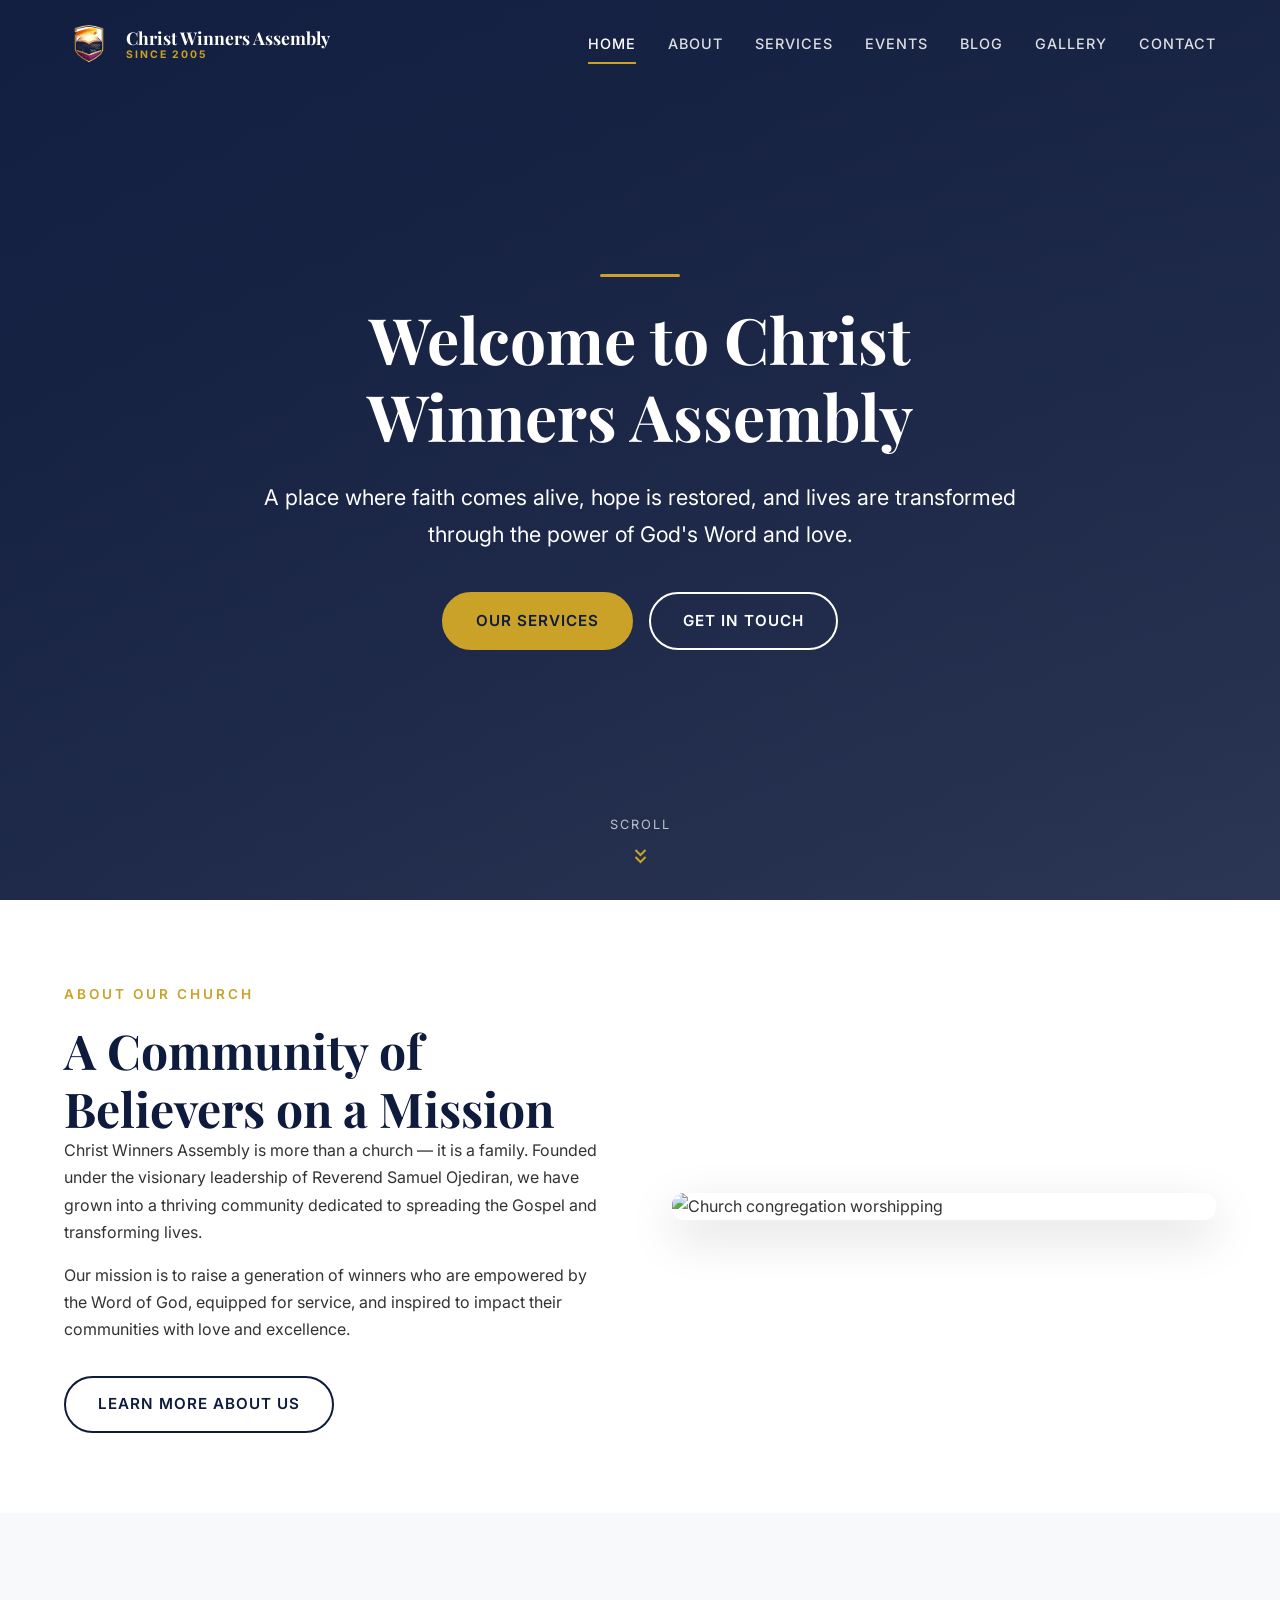
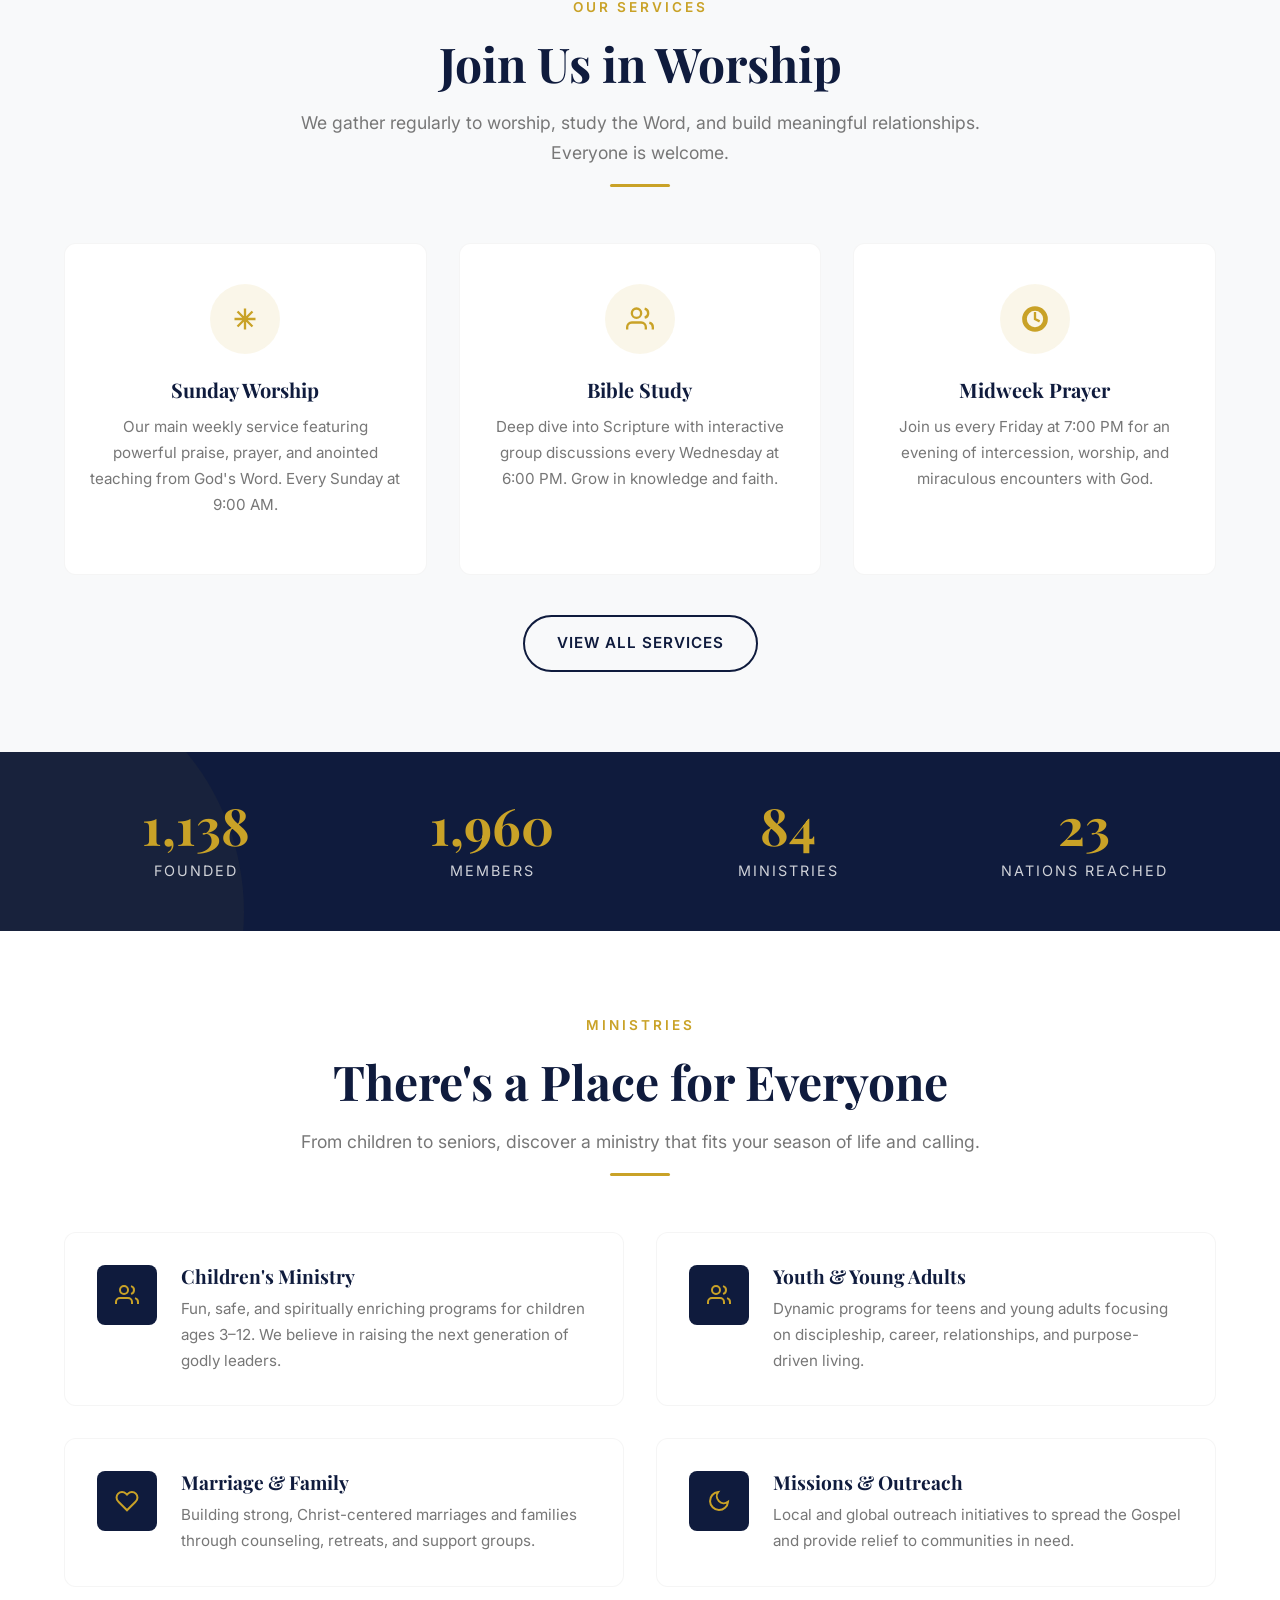
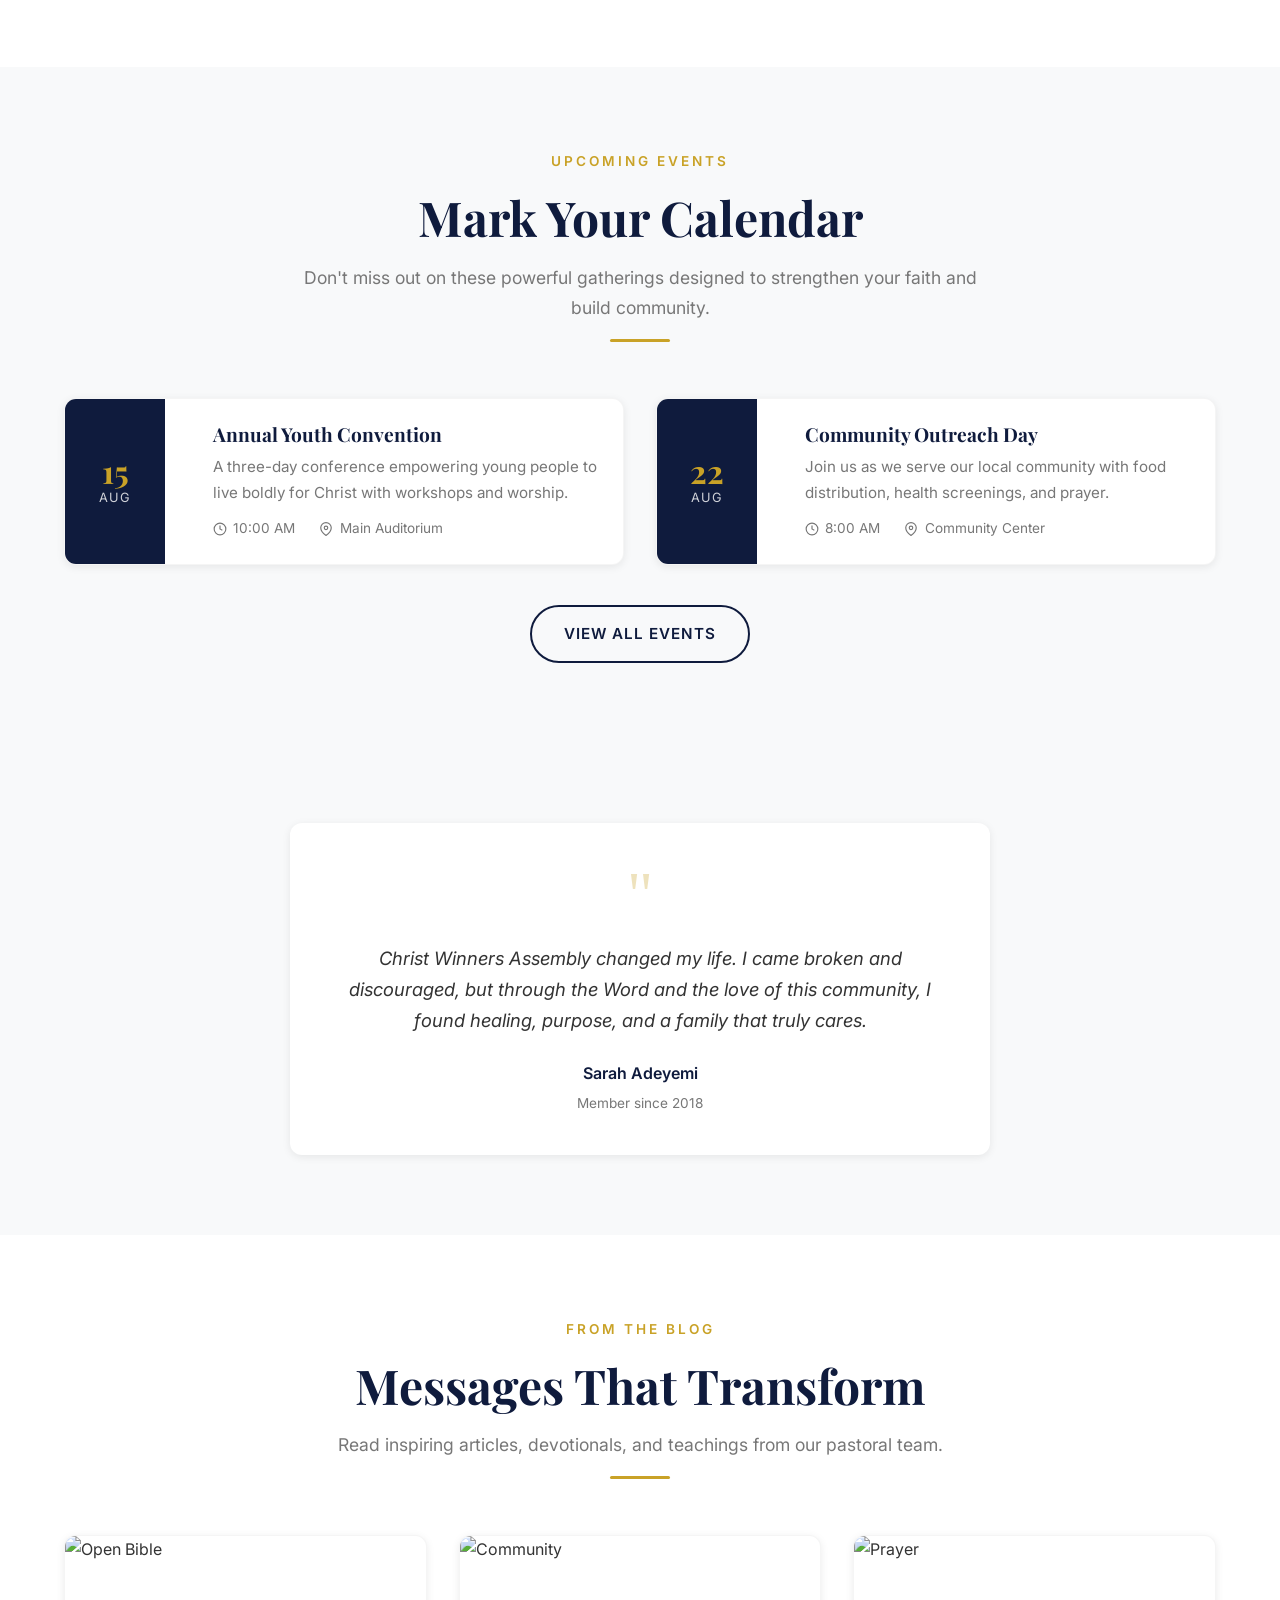
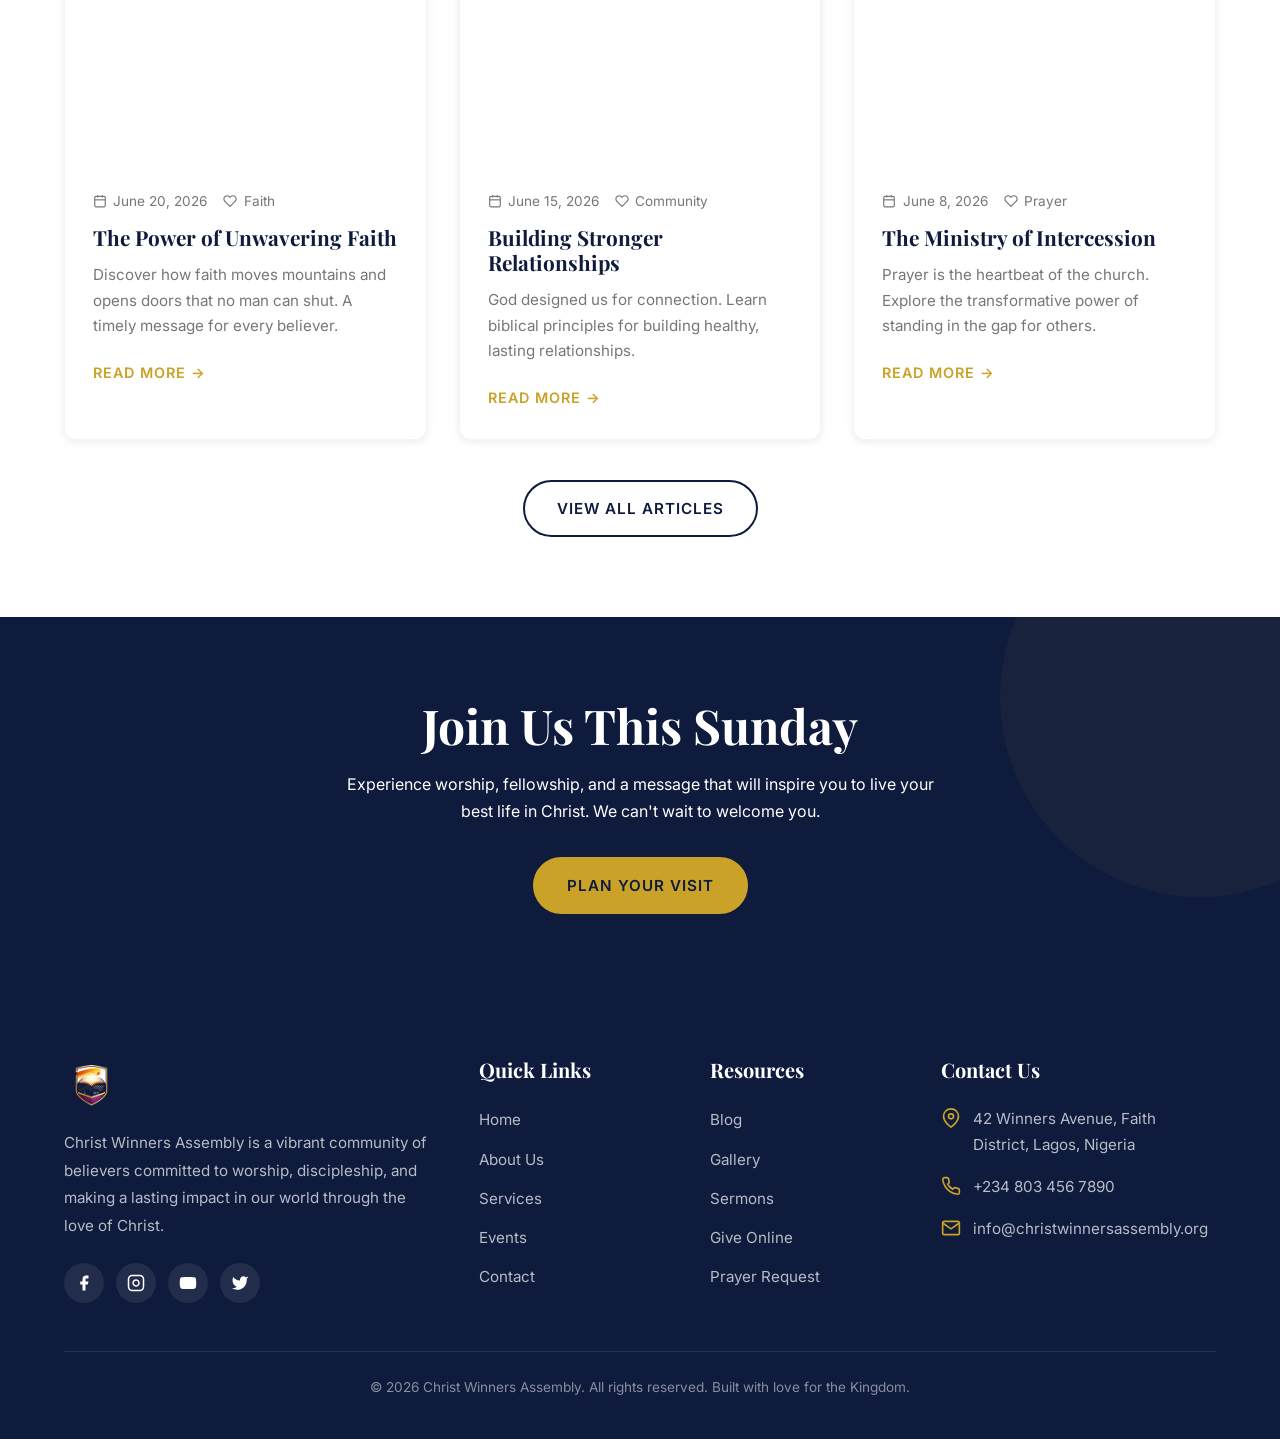
==== commit 5e52a6e2: "Blog Section Updated" ====
--- a/index.html
+++ b/index.html
@@ -73,7 +73,7 @@
           <a href="about.html" class="btn btn-outline-dark" style="margin-top: 1rem;">Learn More About Us</a>
         </div>
         <div class="reveal-right">
-          <img src="https://images.unsplash.com/photo-1507692049950-f22d6a6f1399?ixlib=rb-4.0.3&auto=format&fit=crop&w=800&q=80" alt="Church congregation worshipping" style="border-radius: var(--radius); box-shadow: var(--shadow-lg);">
+          <img src="https://images.unsplash.com/photo-1507692049950-f22d6a6f1399?format=jpg&fit=crop&w=800&q=80" alt="Church congregation worshipping" style="border-radius: var(--radius); box-shadow: var(--shadow-lg);">
         </div>
       </div>
     </div>
@@ -254,7 +254,7 @@
       <div class="grid-3">
         <article class="card reveal delay-1">
           <div class="card-img">
-            <img src="https://images.unsplash.com/photo-1504052434569-70ad5836ab65?ixlib=rb-4.0.3&auto=format&fit=crop&w=600&q=80" alt="Open Bible">
+            <img src="https://images.unsplash.com/photo-1504052434569-70ad5836ab65?format=jpg&fit=crop&w=600&q=80" alt="Open Bible">
           </div>
           <div class="card-body">
             <div class="blog-meta">
@@ -263,12 +263,12 @@
             </div>
             <h3>The Power of Unwavering Faith</h3>
             <p>Discover how faith moves mountains and opens doors that no man can shut. A timely message for every believer.</p>
-            <a href="blog.html" class="read-more">Read More →</a>
+            <a href="blog/the-power-of-unwavering-faith.html" class="read-more">Read More →</a>
           </div>
         </article>
         <article class="card reveal delay-2">
           <div class="card-img">
-            <img src="https://images.unsplash.com/photo-1529156069898-49953e39b3ac?ixlib=rb-4.0.3&auto=format&fit=crop&w=600&q=80" alt="Community">
+            <img src="https://images.unsplash.com/photo-1529156069898-49953e39b3ac?format=jpg&fit=crop&w=600&q=80" alt="Community">
           </div>
           <div class="card-body">
             <div class="blog-meta">
@@ -277,12 +277,12 @@
             </div>
             <h3>Building Stronger Relationships</h3>
             <p>God designed us for connection. Learn biblical principles for building healthy, lasting relationships.</p>
-            <a href="blog.html" class="read-more">Read More →</a>
+            <a href="blog/building-stronger-relationships.html" class="read-more">Read More →</a>
           </div>
         </article>
         <article class="card reveal delay-3">
           <div class="card-img">
-            <img src="https://images.unsplash.com/photo-1507692049950-f22d6a6f1399?ixlib=rb-4.0.3&auto=format&fit=crop&w=600&q=80" alt="Prayer">
+            <img src="https://images.unsplash.com/photo-1507692049950-f22d6a6f1399?format=jpg&fit=crop&w=600&q=80" alt="Prayer">
           </div>
           <div class="card-body">
             <div class="blog-meta">
@@ -291,7 +291,7 @@
             </div>
             <h3>The Ministry of Intercession</h3>
             <p>Prayer is the heartbeat of the church. Explore the transformative power of standing in the gap for others.</p>
-            <a href="blog.html" class="read-more">Read More →</a>
+            <a href="blog/the-ministry-of-intercession.html" class="read-more">Read More →</a>
           </div>
         </article>
       </div>
